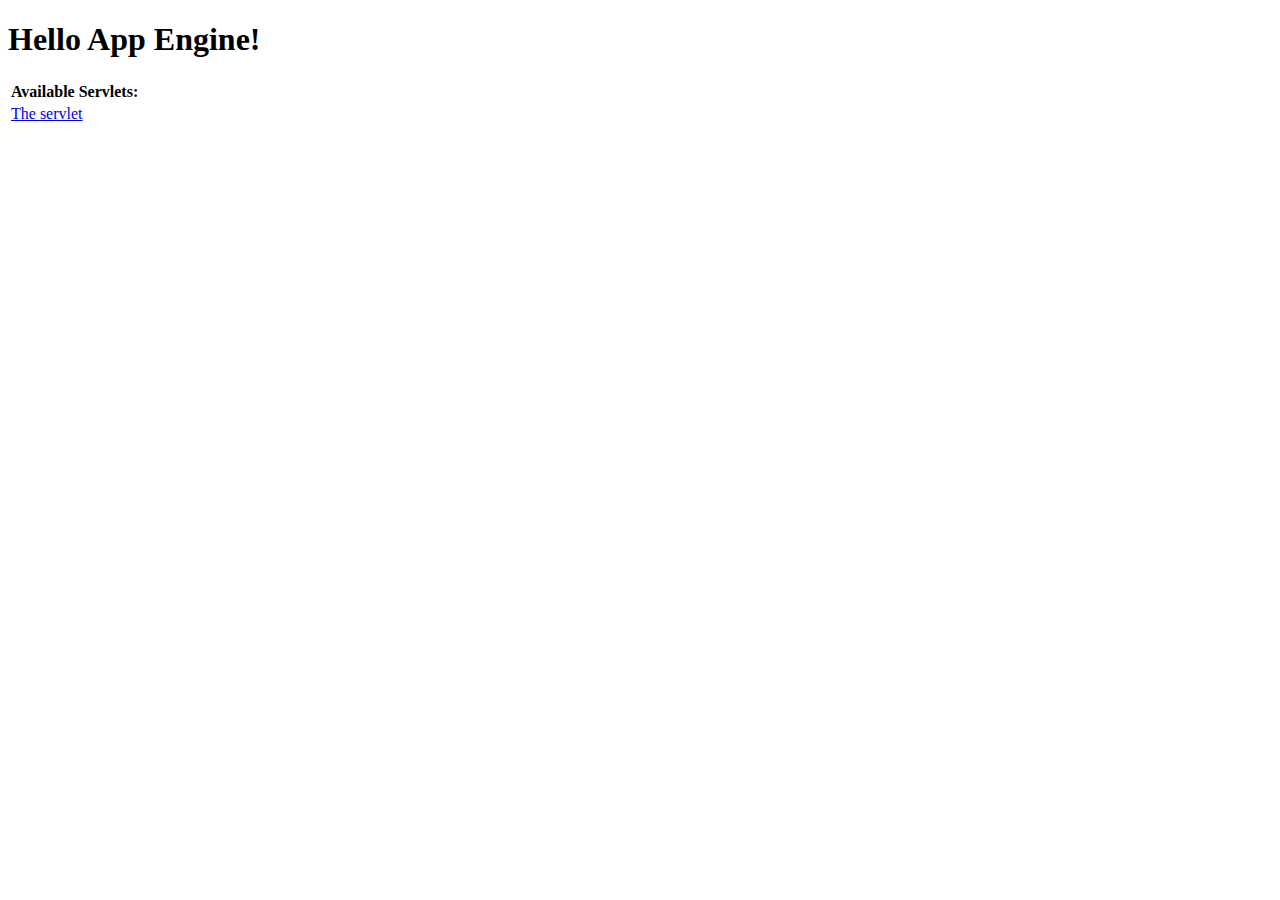
==== Team2Project/src/main/webapp/index.html @ 12c49476 "Initial Servlet" ====
<!DOCTYPE html>
<html xmlns="http://www.w3.org/1999/xhtml" lang="en">
  <head>
    <meta http-equiv="content-type" content="application/xhtml+xml; charset=UTF-8" />
    <title>Hello App Engine</title>
  </head>

  <body>
    <h1>Hello App Engine!</h1>

    <table>
      <tr>
        <td colspan="2" style="font-weight:bold;">Available Servlets:</td>        
      </tr>
      <tr>
        <td><a href='/hello'>The servlet</a></td>
      </tr>
    </table>
  </body>
</html>
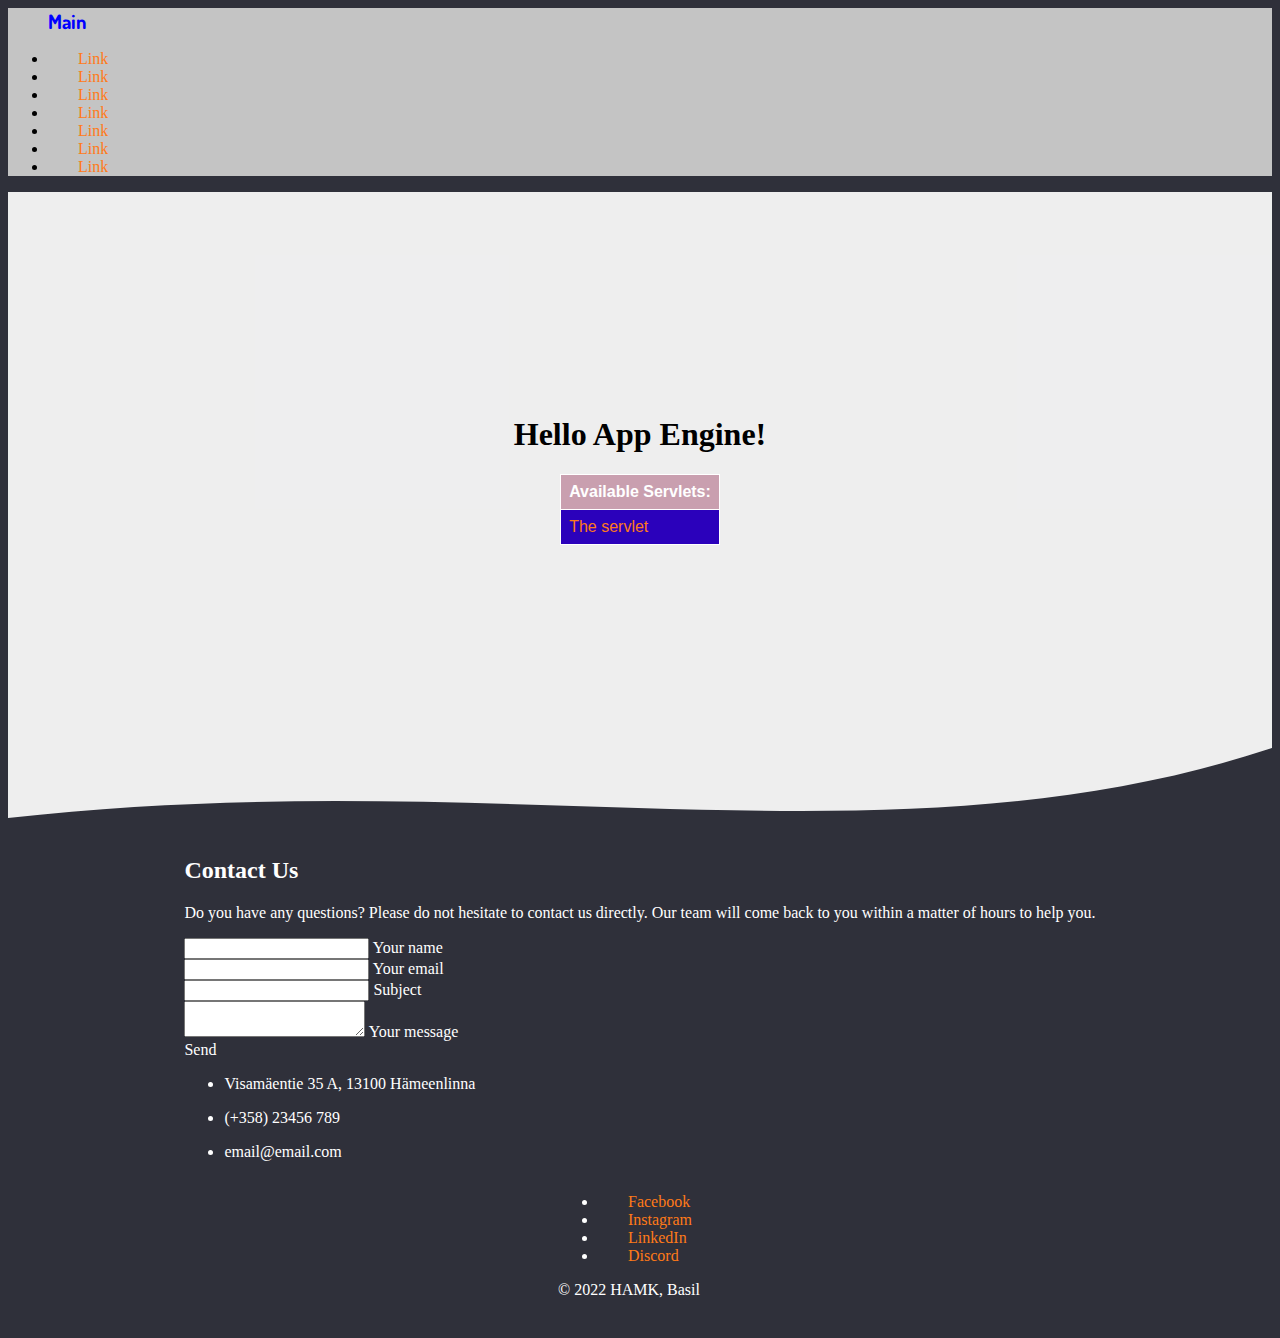
==== commit f425517f: "Index.html update" ====
--- a/Team2Project/src/main/webapp/index.html
+++ b/Team2Project/src/main/webapp/index.html
@@ -1,20 +1,187 @@
 <!DOCTYPE html>
 <html xmlns="http://www.w3.org/1999/xhtml" lang="en">
-  <head>
-    <meta http-equiv="content-type" content="application/xhtml+xml; charset=UTF-8" />
-    <title>Hello App Engine</title>
-  </head>
+<head>
+<head>
+<meta charset="UTF-8">
+<meta http-equiv="content-type"
+	content="application/xhtml+xml; charset=UTF-8" />
+<meta name="viewport" content="width=device-width, initial-scale=1.0">
+<meta name="author" content="">
+<meta name="description"
+	content="Team 14 project work. The website contains basic web development guides utilizing HTML5, CSS, JavaScript and Bootstrap">
+<title>Converter</title>
+<!--Link to bootstrap.-->
+<link
+	href="https://cdn.jsdelivr.net/npm/bootstrap@5.1.3/dist/css/bootstrap.min.css"
+	rel="stylesheet"
+	integrity="sha384-1BmE4kWBq78iYhFldvKuhfTAU6auU8tT94WrHftjDbrCEXSU1oBoqyl2QvZ6jIW3"
+	crossorigin="anonymous">
+<link rel="stylesheet" type="text/css" href="./css/style.css">
+<!--Link to local css file.-->
+<link rel="preconnect" href="https://fonts.googleapis.com">
+<link rel="preconnect" href="https://fonts.gstatic.com" crossorigin>
+<link href="https://fonts.googleapis.com/css2?family=Dosis&display=swap"
+	rel="stylesheet">
+<style>
+.div1 {
+	color: rgb(207, 46, 46);
+}
 
-  <body>
-    <h1>Hello App Engine!</h1>
+.div2 {
+	color: #0693e3;
+}
 
-    <table>
-      <tr>
-        <td colspan="2" style="font-weight:bold;">Available Servlets:</td>        
-      </tr>
-      <tr>
-        <td><a href='/hello'>The servlet</a></td>
-      </tr>
-    </table>
-  </body>
+.div3 {
+	color: #ffe02f;
+}
+
+/* mouse over link */
+a:hover {
+	color: lime;
+}
+
+/* selected link */
+a:active {
+	color: blue;
+}
+</style>
+</head>
+<body>
+	<div id="wrapper">
+		<header>
+			<!--navigation bar starts here.-->
+			<nav class="navbar navbar-expand-lg navbar-light">
+				<div class="container-fluid">
+					<a class="navbar-brand" href="index.html"
+						style="color: #0000ff; font-family: 'Dosis', sans-serif; font-size: 20px;"><b>Main</b></a>
+					<div id="navbarNav">
+						<ul class="navbar-nav">
+							<li class="nav-item"><a class="nav-link active"
+								aria-current="page" href="#">Link</a></li>
+							<li class="nav-item"><a class="nav-link active" href="#">Link</a>
+							</li>
+							<li class="nav-item"><a class="nav-link active" href="#">Link</a>
+							</li>
+							<li class="nav-item">
+								<!--anchor link added.--> <a class="nav-link active" href="#">Link</a>
+							</li>
+							<li class="nav-item">
+								<!--anchor link added.--> <a class="nav-link active" href="#">Link</a>
+							</li>
+							<li class="nav-item">
+								<!--anchor link added.--> <a class="nav-link active" href="#">Link</a>
+							</li>
+
+							<li class="nav-item">
+								<!--anchor link added.--> <a class="nav-link active" href="#">Link</a>
+							</li>
+						</ul>
+					</div>
+				</div>
+			</nav>
+			</nav>
+			<!-- /#header -->
+		</header>
+		<main>
+			<!--box with search bar starts here.-->
+			<div class="box">
+				<h1>Hello App Engine!</h1>
+
+				<table>
+					<tr>
+						<td colspan="2" style="font-weight: bold;">Available
+							Servlets:</td>
+					</tr>
+					<tr>
+						<td><a href='/hello'>The servlet</a></td>
+					</tr>
+				</table>
+			</div>
+			<svg style="background-color: #2f303a;" width="100%" height="70"
+				viewbox="0 0 100 100" preserveAspectRatio="none">
+  	<path id="wavepath" d="M0,0  L100,0C70,180 39,20 0,100z"
+					fill="#ffffffea">
+	</svg>
+			<!--box with search bar ends here.-->
+			<!--other content.-->
+			<!--content ends here.-->
+		</main>
+		<!-- /#main -->
+		<footer>
+			<section class="mb-4" id="b">
+				<!--Section heading-->
+				<h2 class="h1-responsive font-weight-bold text-center my-4">Contact
+					Us</h2>
+				<!--Section description-->
+				<p class="text-center w-responsive mx-auto mb-5">Do you have any
+					questions? Please do not hesitate to contact us directly. Our team
+					will come back to you within a matter of hours to help you.</p>
+				<div class="row">
+					<div class="col-md-9 mb-md-0 mb-5">
+						<form id="contact-form" name="contact-form" action="mail.php"
+							method="POST">
+							<div class="row">
+								<div class="col-md-6">
+									<div class="md-form mb-0">
+										<input type="text" id="name" name="name" class="form-control">
+										<label for="name" class="">Your name</label>
+									</div>
+								</div>
+								<div class="col-md-6">
+									<div class="md-form mb-0">
+										<input type="text" id="email" name="email"
+											class="form-control"> <label for="email" class="">Your
+											email</label>
+									</div>
+								</div>
+							</div>
+							<div class="row">
+								<div class="col-md-12">
+									<div class="md-form mb-0">
+										<input type="text" id="subject" name="subject"
+											class="form-control"> <label for="subject" class="">Subject</label>
+									</div>
+								</div>
+							</div>
+							<div class="row">
+								<div class="col-md-12">
+									<div class="md-form">
+										<textarea id="message" name="message" rows="2"
+											class="form-control md-textarea"></textarea>
+										<label for="message">Your message</label>
+									</div>
+								</div>
+							</div>
+
+						</form>
+						<div class="text-center text-md-left">
+							<a class="btn btn-primary"
+								onclick="document.getElementById('contact-form').submit();">Send</a>
+						</div>
+						<div class="status"></div>
+					</div>
+					<div class="col-md-3 text-center">
+						<ul class="list-unstyled mb-0">
+							<li><i class="fas fa-map-marker-alt fa-2x"></i>
+								<p>Visamäentie 35 A, 13100 Hämeenlinna</p></li>
+							<li><i class="fas fa-phone mt-4 fa-2x"></i>
+								<p>(+358) 23456 789</p></li>
+							<li><i class="fas fa-envelope mt-4 fa-2x"></i>
+								<p>email@email.com</p></li>
+						</ul>
+					</div>
+				</div>
+			</section>
+			<div class="container">
+				<div class="py-3 my-4">
+					<ul class="nav justify-content-center border-bottom pb-3 mb-3">
+						<li class="nav-item"><a class="nav-link px-2 text-muted">Facebook</a></li>
+						<li class="nav-item"><a class="nav-link px-2 text-muted">Instagram</a></li>
+						<li class="nav-item"><a class="nav-link px-2 text-muted">LinkedIn</a></li>
+						<li class="nav-item"><a class="nav-link px-2 text-muted">Discord</a></li>
+					</ul>
+					<p class="text-center text-muted">&copy; 2022 HAMK, Basil</p>
+				</div>
+			</div>
+</body>
 </html>--- a/Team2Project/src/main/webapp/css/style.css
+++ b/Team2Project/src/main/webapp/css/style.css
@@ -0,0 +1,421 @@
+@charset "ISO-8859-1";
+/*body background color.*/
+body {
+    background-color: #2f303a;
+}
+/*Removing underline from hyper
+links.*/
+a {
+    text-decoration: none;
+    color: #ff7a18;
+}
+.cnt{
+	width:auto;
+	flex-direction: column;
+    display: flex;
+    flex-wrap: wrap; 
+	justify-content: center; 
+    align-items: center;
+    
+}
+form .input {
+	min-width: 500px;
+	width: 600px;
+	justify-content: center; 
+    align-items: center;
+}
+/*navbar bakground color change.
+*/
+.navbar {
+    background-color: #c4c4c4;
+}
+/* Spaces between items are 
+increased in the navbar.*/
+.navbar-brand {
+    padding-left: 40px;
+}
+/* Spaces between items 
+are increased in the navbar.*/
+.nav-item {
+    padding-left: 30px;
+    padding-right: 30px;
+}
+/**/
+.nav-link:hover {
+    background-color: #eeea14;
+    border-radius: 25px;    
+}
+a:hover {
+    color: #00ff6a;
+}
+/* Search bar with rounded corners
+and white & blue background.*/
+.navbar1 {
+    background-color: #0000ff;
+    border-radius: 25px;
+}
+/* Search bar with rounded corners
+and white & blue background.*/
+.btn {
+    color: #ffffff;
+    border: none;
+    border-radius: 25px;
+}
+/* Search bar with rounded corners
+and white & blue background.*/
+.form-control1 {
+    color: #555555;
+    border: none;
+    border-radius: 25px;
+    padding-left: 20px;
+    width: 299px;
+    margin-left: -20px;
+    position: relative;
+    flex-direction: column;
+    display: flex;
+    flex-wrap: wrap; 
+
+}
+/*box config.*/
+.box {
+    background-color: #ffffffea;
+    width: auto;
+    height: 556px;
+    position: relative;
+    flex-direction: column;
+    display: flex;
+    flex-wrap: wrap; 
+    justify-content: center; 
+    align-items: center;
+    overflow: hidden;
+    
+    background-repeat: no-repeat;
+    background-size: cover;
+    background-attachment: fixed;
+		
+}
+.boxii {
+    background-color: #ffffffea;
+    width: auto;
+    height: 556px;
+    position: relative;
+    flex-direction: column;
+    display: flex;
+    flex-wrap: wrap; 
+    justify-content: center; 
+    align-items: center;
+    overflow: hidden;
+    background-image: url("https://www.w3schools.com/about/w3codes.png");
+    background-repeat: no-repeat;
+    background-size: cover;
+    background-attachment: fixed;
+		
+}
+
+.boxi {
+    background-color: #ffffff;
+    width: auto;
+    height: 556px;
+    position: relative;
+    flex-direction: column;
+    display: flex;
+    flex-wrap: wrap; 
+    justify-content: center; 
+    align-items: center;
+    overflow: hidden;
+}
+
+.boxz {
+    width: auto;
+    height: 556px;
+    position: relative;
+    flex-direction: column;
+    display: flex;
+    flex-wrap: wrap; 
+    justify-content: center; 
+    align-items: center;
+    overflow: hidden;
+    background-image: url("https://images.pexels.com/photos/247676/pexels-photo-247676.jpeg");
+    background-repeat: no-repeat, no-repeat;
+    background-size: cover;
+    background-attachment: fixed;
+    
+}
+
+/*can be used to add spacing 
+between items stacked on 
+top of each other.*/
+.padding {
+    padding-bottom: 1%;
+}
+.block {
+    background-color: #2f303a;
+    width: auto;
+    height: auto;
+    position: relative;
+    flex-direction: column;
+    display: flex;
+    flex-wrap: wrap; 
+    justify-content: center; 
+    align-items: center;
+}
+/*container.*/
+.asuad {
+    background-color: #000000;
+    width: 498px;
+    height: auto;
+    position: relative;
+    flex-direction: column;
+    display: flex;
+    flex-wrap: wrap; 
+    justify-content: center; 
+    align-items: center;
+    margin-top: 10%;
+    margin-bottom: 10%;
+}
+
+.sanduk {
+    margin-top:50px;
+    margin-bottom:50px;
+    width: 100%;
+    height: auto;
+    background-color: #2f303a;
+    display: flex;
+    flex-wrap: wrap; 
+    justify-content: center; 
+    align-items: center;
+    flex-direction: row;
+    postition:relative;
+}
+.sanduk1 {
+    margin-top:50px;
+    margin-bottom:50px;
+    width: 1830px;
+    height: auto;
+    background-color: #000000;
+    flex-direction: row;
+    display: flex;
+    flex-wrap: wrap; 
+    justify-content: center; 
+    align-items: center;
+    align-content: space-around;
+    position: relative;
+}
+.sanduk1:before {
+    content: '';
+    position: absolute;
+    top: 0; left: 0;
+    border-top: 80px solid #2f303a;
+    border-right: 80px solid black;
+    width: 0;
+}
+.sanduk1:after {
+    content: '';
+    position: absolute;
+    bottom: 0; right: 0;
+    border-bottom: 80px solid #2f303a;
+    border-left: 80px solid black;
+    width: 0;
+}
+.container {
+    width: auto;
+    height: auto;
+    position: static;
+    flex-direction:row;
+    display: flex;
+    flex-wrap: wrap; 
+    justify-content: space-between; 
+    align-content: space-around;
+    align-items: center;  
+}
+.sec {
+    margin-bottom: 2%;
+    width: auto;
+    height: auto;
+    position: relative;
+    flex-direction: column;
+    display: flex;
+    flex-wrap: wrap; 
+    justify-content: top; 
+    align-items: center;
+    background-color: #000000;
+    color: #ffffff;
+    text-decoration: none;
+    overflow: hidden;
+}
+
+.sec1 {
+    padding-top: 2%;
+    margin-bottom: 2%;
+    width: auto;
+    height: auto;
+    position: relative;
+    flex-direction: column;
+    display: flex;
+    flex-wrap: wrap; 
+    justify-content: center; 
+    align-items: center;
+    background-color: #000000;
+    color: #ffffff;
+    text-decoration: none;
+    overflow: scroll;
+   	
+}
+/*white boxes config.*/
+.boxw {
+    background-color: #000000;
+    color: #1d19f6;
+    width: 100% !important;
+    height: 493px;
+    position: relative;
+}
+
+.box1 {
+    background-color: #ffffff;
+    color: #1d19f6;
+    width: 358px;
+    height: 393px;
+    position: relative;
+    flex-direction: row;
+    display: flex;
+    flex-wrap: wrap; 
+    justify-content: center; 
+    align-items: center;
+    text-shadow: 2px 2px 4px 
+    #000000
+    #494848;
+}
+.box1:before {
+    content: '';
+    position: absolute;
+    top: 0; left: 0;
+    border-top: 50px solid #000000;
+    border-right: 50px solid #ffffff;
+    width: 0;
+}
+.box1:after {
+    content: '';
+    position: absolute;
+    bottom: 0; right: 0;
+    border-bottom: 50px solid #000000;
+    border-left: 50px solid #ffffff;
+    width: 0;
+}
+/*white box1 moves slightly to the right.*/
+.box1:hover {
+     margin-right: 900px;
+}
+.box1:hover {
+  margin-right: 50px;    
+  transition: margin-right .10s;
+  -moz-transition: margin-right .5s; /* Firefox 4 */
+  -webkit-transition: margin-right .5s; /* Safari and Chrome */
+  -o-transition: margin-right .5s; /* Opera */
+}
+.box2 {
+    width: auto;
+    display: flex;
+    background-color: #000000;
+    padding: 15px 15px 15px 15px;
+}
+table {
+  	font-family: arial, sans-serif;
+  	border-collapse: collapse;
+  	width: auto;
+}
+
+td, th {
+  border: 1px solid;
+  text-align: left;
+  padding: 8px;
+  color:white;
+  background-color:#80023255;
+}
+
+tr:nth-child(even) {
+  background-color: rgb(0, 0, 255);
+   
+}
+
+.profile-content {
+    width: 1000px;
+    height: 500px;
+    margin: auto;
+    margin-top: 50px;
+    background-color: #ffffffea;
+    display: flex;
+}
+
+#edit-overlay {
+    position: fixed; /* Sit on top of the page content */
+    width: 280px; /* Full width (cover the whole page) */
+    height: 350px; /* Full height (cover the whole page) */
+    margin: auto;
+    top: 0;
+    left: 0;
+    right: 0;
+    bottom: 0;
+    background-color: rgba(0,0,0,0.75); /* Black background with opacity */
+    z-index: 2; /* Specify a stack order in case you're using a different order for other elements */
+    cursor: pointer; /* Add a pointer on hover */
+  }
+
+.edit-form  {
+      text-align: center;
+  }
+
+.edit-form label {
+      margin-top: 25px;
+      margin-bottom: 5px;
+      color: lightgray;
+  }
+
+.save-changes {
+    margin-top: 25px;
+}
+
+.profile-left {
+    margin: 20px;
+    width: 220px;
+    height: 100%;
+    text-align: center;
+}
+
+.profile-picture img {
+    max-width: 100%;
+    max-height: 100%;
+    min-width: 100%;
+    max-width: 100%;
+}
+
+.profile-picture {
+    margin: auto;
+    margin-bottom: 10px;
+    width: 200px;
+    height: 200px;
+    border: 6px solid black;
+    border-radius: 3px;
+}
+
+.profile-right {
+    margin: 20px;
+}
+
+.bio {
+
+}
+
+.biotitle {
+    text-align: center;
+}
+/*footer config*/
+footer {
+    display: flex;
+    flex-flow: column wrap;
+    flex-direction: column;
+    justify-content: space-around;
+    align-items: center;
+    background-color: #2f303a;
+    padding: 15px 15px 15px 15px;
+    color: #ffffff;
+}
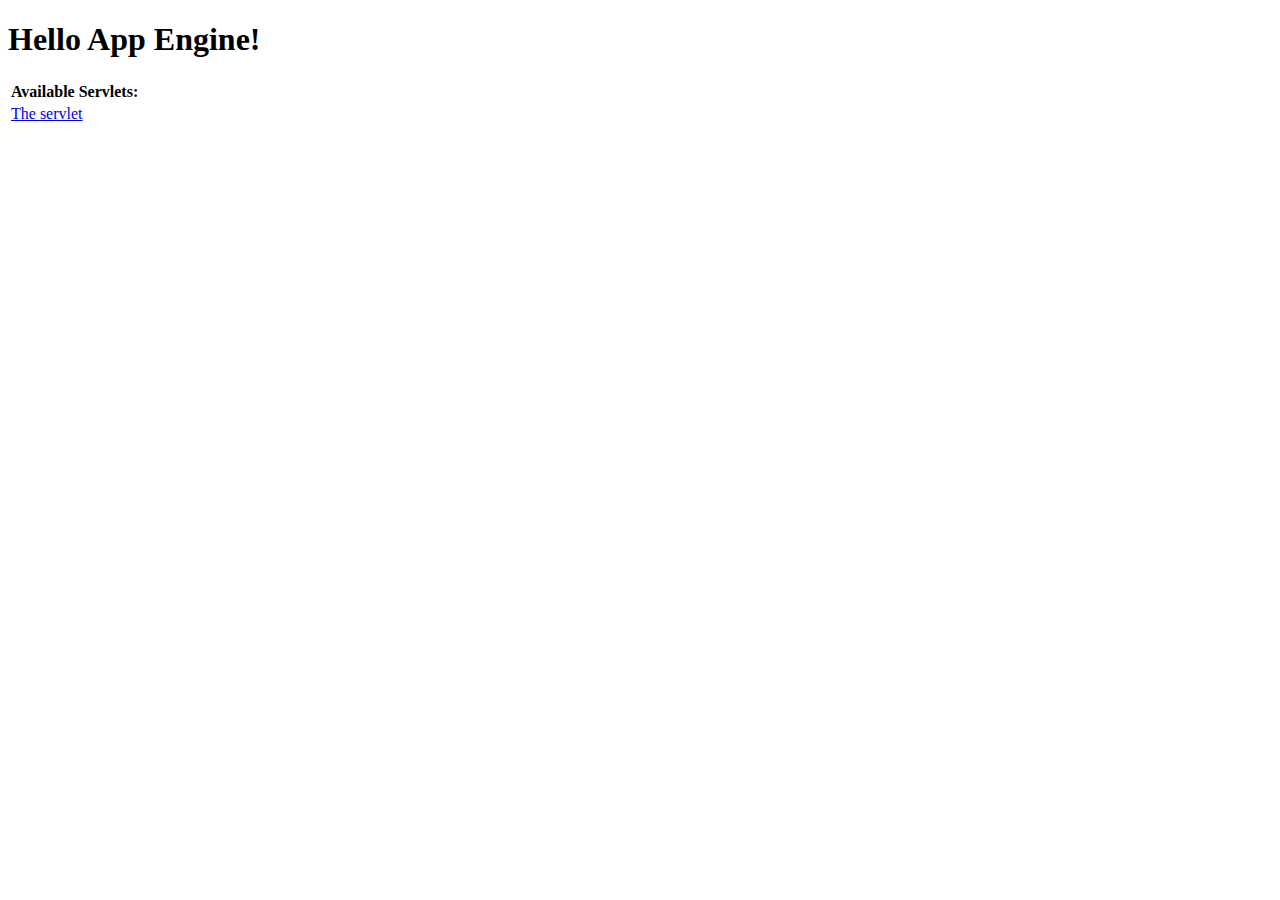
==== commit 4b2f3e46: "update" ====
--- a/Team2Project/src/main/webapp/index.html
+++ b/Team2Project/src/main/webapp/index.html
@@ -1,187 +1,20 @@
 <!DOCTYPE html>
 <html xmlns="http://www.w3.org/1999/xhtml" lang="en">
-<head>
-<head>
-<meta charset="UTF-8">
-<meta http-equiv="content-type"
-	content="application/xhtml+xml; charset=UTF-8" />
-<meta name="viewport" content="width=device-width, initial-scale=1.0">
-<meta name="author" content="">
-<meta name="description"
-	content="Team 14 project work. The website contains basic web development guides utilizing HTML5, CSS, JavaScript and Bootstrap">
-<title>Converter</title>
-<!--Link to bootstrap.-->
-<link
-	href="https://cdn.jsdelivr.net/npm/bootstrap@5.1.3/dist/css/bootstrap.min.css"
-	rel="stylesheet"
-	integrity="sha384-1BmE4kWBq78iYhFldvKuhfTAU6auU8tT94WrHftjDbrCEXSU1oBoqyl2QvZ6jIW3"
-	crossorigin="anonymous">
-<link rel="stylesheet" type="text/css" href="./css/style.css">
-<!--Link to local css file.-->
-<link rel="preconnect" href="https://fonts.googleapis.com">
-<link rel="preconnect" href="https://fonts.gstatic.com" crossorigin>
-<link href="https://fonts.googleapis.com/css2?family=Dosis&display=swap"
-	rel="stylesheet">
-<style>
-.div1 {
-	color: rgb(207, 46, 46);
-}
+  <head>
+    <meta http-equiv="content-type" content="application/xhtml+xml; charset=UTF-8" />
+    <title>Hello App Engine</title>
+  </head>
 
-.div2 {
-	color: #0693e3;
-}
+  <body>
+    <h1>Hello App Engine!</h1>
 
-.div3 {
-	color: #ffe02f;
-}
-
-/* mouse over link */
-a:hover {
-	color: lime;
-}
-
-/* selected link */
-a:active {
-	color: blue;
-}
-</style>
-</head>
-<body>
-	<div id="wrapper">
-		<header>
-			<!--navigation bar starts here.-->
-			<nav class="navbar navbar-expand-lg navbar-light">
-				<div class="container-fluid">
-					<a class="navbar-brand" href="index.html"
-						style="color: #0000ff; font-family: 'Dosis', sans-serif; font-size: 20px;"><b>Main</b></a>
-					<div id="navbarNav">
-						<ul class="navbar-nav">
-							<li class="nav-item"><a class="nav-link active"
-								aria-current="page" href="#">Link</a></li>
-							<li class="nav-item"><a class="nav-link active" href="#">Link</a>
-							</li>
-							<li class="nav-item"><a class="nav-link active" href="#">Link</a>
-							</li>
-							<li class="nav-item">
-								<!--anchor link added.--> <a class="nav-link active" href="#">Link</a>
-							</li>
-							<li class="nav-item">
-								<!--anchor link added.--> <a class="nav-link active" href="#">Link</a>
-							</li>
-							<li class="nav-item">
-								<!--anchor link added.--> <a class="nav-link active" href="#">Link</a>
-							</li>
-
-							<li class="nav-item">
-								<!--anchor link added.--> <a class="nav-link active" href="#">Link</a>
-							</li>
-						</ul>
-					</div>
-				</div>
-			</nav>
-			</nav>
-			<!-- /#header -->
-		</header>
-		<main>
-			<!--box with search bar starts here.-->
-			<div class="box">
-				<h1>Hello App Engine!</h1>
-
-				<table>
-					<tr>
-						<td colspan="2" style="font-weight: bold;">Available
-							Servlets:</td>
-					</tr>
-					<tr>
-						<td><a href='/hello'>The servlet</a></td>
-					</tr>
-				</table>
-			</div>
-			<svg style="background-color: #2f303a;" width="100%" height="70"
-				viewbox="0 0 100 100" preserveAspectRatio="none">
-  	<path id="wavepath" d="M0,0  L100,0C70,180 39,20 0,100z"
-					fill="#ffffffea">
-	</svg>
-			<!--box with search bar ends here.-->
-			<!--other content.-->
-			<!--content ends here.-->
-		</main>
-		<!-- /#main -->
-		<footer>
-			<section class="mb-4" id="b">
-				<!--Section heading-->
-				<h2 class="h1-responsive font-weight-bold text-center my-4">Contact
-					Us</h2>
-				<!--Section description-->
-				<p class="text-center w-responsive mx-auto mb-5">Do you have any
-					questions? Please do not hesitate to contact us directly. Our team
-					will come back to you within a matter of hours to help you.</p>
-				<div class="row">
-					<div class="col-md-9 mb-md-0 mb-5">
-						<form id="contact-form" name="contact-form" action="mail.php"
-							method="POST">
-							<div class="row">
-								<div class="col-md-6">
-									<div class="md-form mb-0">
-										<input type="text" id="name" name="name" class="form-control">
-										<label for="name" class="">Your name</label>
-									</div>
-								</div>
-								<div class="col-md-6">
-									<div class="md-form mb-0">
-										<input type="text" id="email" name="email"
-											class="form-control"> <label for="email" class="">Your
-											email</label>
-									</div>
-								</div>
-							</div>
-							<div class="row">
-								<div class="col-md-12">
-									<div class="md-form mb-0">
-										<input type="text" id="subject" name="subject"
-											class="form-control"> <label for="subject" class="">Subject</label>
-									</div>
-								</div>
-							</div>
-							<div class="row">
-								<div class="col-md-12">
-									<div class="md-form">
-										<textarea id="message" name="message" rows="2"
-											class="form-control md-textarea"></textarea>
-										<label for="message">Your message</label>
-									</div>
-								</div>
-							</div>
-
-						</form>
-						<div class="text-center text-md-left">
-							<a class="btn btn-primary"
-								onclick="document.getElementById('contact-form').submit();">Send</a>
-						</div>
-						<div class="status"></div>
-					</div>
-					<div class="col-md-3 text-center">
-						<ul class="list-unstyled mb-0">
-							<li><i class="fas fa-map-marker-alt fa-2x"></i>
-								<p>Visamäentie 35 A, 13100 Hämeenlinna</p></li>
-							<li><i class="fas fa-phone mt-4 fa-2x"></i>
-								<p>(+358) 23456 789</p></li>
-							<li><i class="fas fa-envelope mt-4 fa-2x"></i>
-								<p>email@email.com</p></li>
-						</ul>
-					</div>
-				</div>
-			</section>
-			<div class="container">
-				<div class="py-3 my-4">
-					<ul class="nav justify-content-center border-bottom pb-3 mb-3">
-						<li class="nav-item"><a class="nav-link px-2 text-muted">Facebook</a></li>
-						<li class="nav-item"><a class="nav-link px-2 text-muted">Instagram</a></li>
-						<li class="nav-item"><a class="nav-link px-2 text-muted">LinkedIn</a></li>
-						<li class="nav-item"><a class="nav-link px-2 text-muted">Discord</a></li>
-					</ul>
-					<p class="text-center text-muted">&copy; 2022 HAMK, Basil</p>
-				</div>
-			</div>
-</body>
+    <table>
+      <tr>
+        <td colspan="2" style="font-weight:bold;">Available Servlets:</td>        
+      </tr>
+      <tr>
+        <td><a href='/hello'>The servlet</a></td>
+      </tr>
+    </table>
+  </body>
 </html>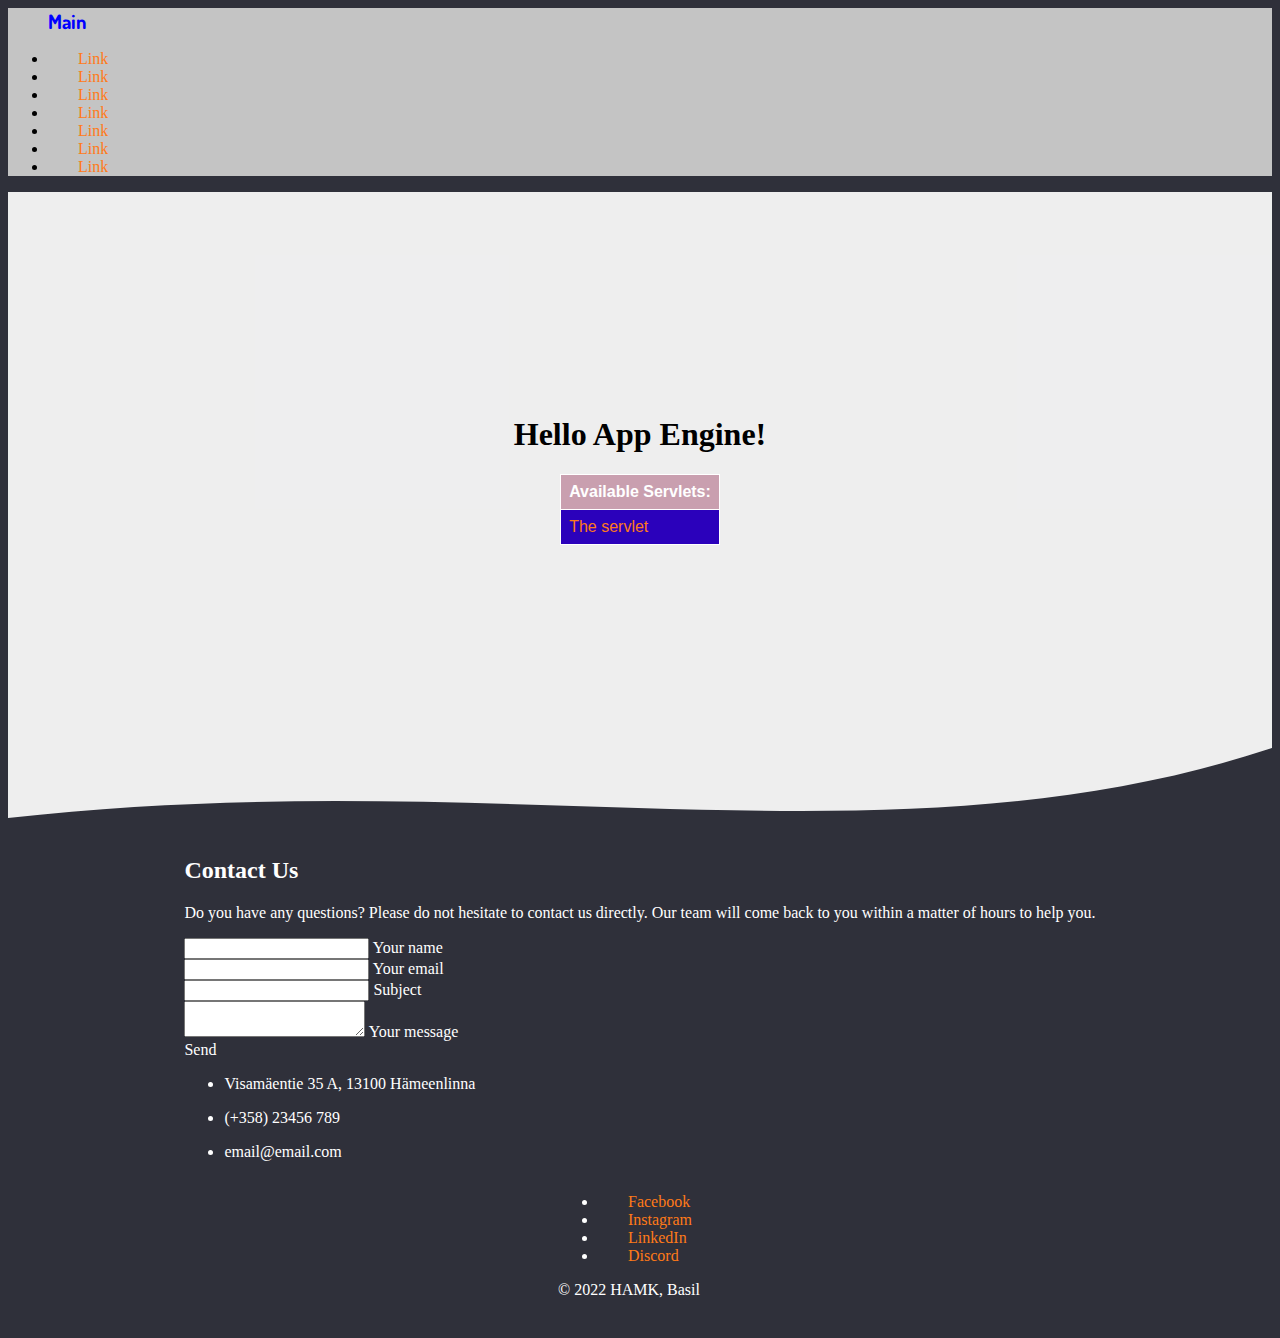
==== commit 3fc52854: "main page update" ====
--- a/Team2Project/src/main/webapp/index.html
+++ b/Team2Project/src/main/webapp/index.html
@@ -1,20 +1,185 @@
 <!DOCTYPE html>
 <html xmlns="http://www.w3.org/1999/xhtml" lang="en">
-  <head>
-    <meta http-equiv="content-type" content="application/xhtml+xml; charset=UTF-8" />
-    <title>Hello App Engine</title>
-  </head>
+<meta charset="UTF-8">
+<meta http-equiv="content-type"
+	content="application/xhtml+xml; charset=UTF-8" />
+<meta name="viewport" content="width=device-width, initial-scale=1.0">
+<meta name="author" content="">
+<meta name="description"
+	content="Team 14 project work. The website contains basic web development guides utilizing HTML5, CSS, JavaScript and Bootstrap">
+<title>Main Page</title>
+<!--Link to bootstrap.-->
+<link
+	href="https://cdn.jsdelivr.net/npm/bootstrap@5.1.3/dist/css/bootstrap.min.css"
+	rel="stylesheet"
+	integrity="sha384-1BmE4kWBq78iYhFldvKuhfTAU6auU8tT94WrHftjDbrCEXSU1oBoqyl2QvZ6jIW3"
+	crossorigin="anonymous">
+<link rel="stylesheet" type="text/css" href="./css/style.css">
+<!--Link to local css file.-->
+<link rel="preconnect" href="https://fonts.googleapis.com">
+<link rel="preconnect" href="https://fonts.gstatic.com" crossorigin>
+<link href="https://fonts.googleapis.com/css2?family=Dosis&display=swap"
+	rel="stylesheet">
+<style>
+.div1 {
+	color: rgb(207, 46, 46);
+}
 
-  <body>
-    <h1>Hello App Engine!</h1>
+.div2 {
+	color: #0693e3;
+}
 
-    <table>
-      <tr>
-        <td colspan="2" style="font-weight:bold;">Available Servlets:</td>        
-      </tr>
-      <tr>
-        <td><a href='/hello'>The servlet</a></td>
-      </tr>
-    </table>
-  </body>
+.div3 {
+	color: #ffe02f;
+}
+
+/* mouse over link */
+a:hover {
+	color: lime;
+}
+
+/* selected link */
+a:active {
+	color: blue;
+}
+</style>
+</head>
+<body>
+	<div id="wrapper">
+		<header>
+			<!--navigation bar starts here.-->
+			<nav class="navbar navbar-expand-lg navbar-light">
+				<div class="container-fluid">
+					<a class="navbar-brand" href="index.html"
+						style="color: #0000ff; font-family: 'Dosis', sans-serif; font-size: 20px;"><b>Main</b></a>
+					<div id="navbarNav">
+						<ul class="navbar-nav">
+							<li class="nav-item"><a class="nav-link active"
+								aria-current="page" href="#">Link</a></li>
+							<li class="nav-item"><a class="nav-link active" href="#">Link</a>
+							</li>
+							<li class="nav-item"><a class="nav-link active" href="#">Link</a>
+							</li>
+							<li class="nav-item">
+								<!--anchor link added.--> <a class="nav-link active" href="#">Link</a>
+							</li>
+							<li class="nav-item">
+								<!--anchor link added.--> <a class="nav-link active" href="#">Link</a>
+							</li>
+							<li class="nav-item">
+								<!--anchor link added.--> <a class="nav-link active" href="#">Link</a>
+							</li>
+
+							<li class="nav-item">
+								<!--anchor link added.--> <a class="nav-link active" href="#">Link</a>
+							</li>
+						</ul>
+					</div>
+				</div>
+			</nav>
+			</nav>
+			<!-- /#header -->
+		</header>
+		<main>
+			<!--box with search bar starts here.-->
+			<div class="box">
+				<h1>Hello App Engine!</h1>
+
+				<table>
+					<tr>
+						<td colspan="2" style="font-weight: bold;">Available
+							Servlets:</td>
+					</tr>
+					<tr>
+						<td><a href='/hello'>The servlet</a></td>
+					</tr>
+				</table>
+			</div>
+			<svg style="background-color: #2f303a;" width="100%" height="70"
+				viewbox="0 0 100 100" preserveAspectRatio="none">
+  	<path id="wavepath" d="M0,0  L100,0C70,180 39,20 0,100z"
+					fill="#ffffffea">
+	</svg>
+			<!--box with search bar ends here.-->
+			<!--other content.-->
+			<!--content ends here.-->
+		</main>
+		<!-- /#main -->
+		<footer>
+			<section class="mb-4" id="b">
+				<!--Section heading-->
+				<h2 class="h1-responsive font-weight-bold text-center my-4">Contact
+					Us</h2>
+				<!--Section description-->
+				<p class="text-center w-responsive mx-auto mb-5">Do you have any
+					questions? Please do not hesitate to contact us directly. Our team
+					will come back to you within a matter of hours to help you.</p>
+				<div class="row">
+					<div class="col-md-9 mb-md-0 mb-5">
+						<form id="contact-form" name="contact-form" action="mail.php"
+							method="POST">
+							<div class="row">
+								<div class="col-md-6">
+									<div class="md-form mb-0">
+										<input type="text" id="name" name="name" class="form-control">
+										<label for="name" class="">Your name</label>
+									</div>
+								</div>
+								<div class="col-md-6">
+									<div class="md-form mb-0">
+										<input type="text" id="email" name="email"
+											class="form-control"> <label for="email" class="">Your
+											email</label>
+									</div>
+								</div>
+							</div>
+							<div class="row">
+								<div class="col-md-12">
+									<div class="md-form mb-0">
+										<input type="text" id="subject" name="subject"
+											class="form-control"> <label for="subject" class="">Subject</label>
+									</div>
+								</div>
+							</div>
+							<div class="row">
+								<div class="col-md-12">
+									<div class="md-form">
+										<textarea id="message" name="message" rows="2"
+											class="form-control md-textarea"></textarea>
+										<label for="message">Your message</label>
+									</div>
+								</div>
+							</div>
+
+						</form>
+						<div class="text-center text-md-left">
+							<a class="btn btn-primary"
+								onclick="document.getElementById('contact-form').submit();">Send</a>
+						</div>
+						<div class="status"></div>
+					</div>
+					<div class="col-md-3 text-center">
+						<ul class="list-unstyled mb-0">
+							<li><i class="fas fa-map-marker-alt fa-2x"></i>
+								<p>Visamäentie 35 A, 13100 Hämeenlinna</p></li>
+							<li><i class="fas fa-phone mt-4 fa-2x"></i>
+								<p>(+358) 23456 789</p></li>
+							<li><i class="fas fa-envelope mt-4 fa-2x"></i>
+								<p>email@email.com</p></li>
+						</ul>
+					</div>
+				</div>
+			</section>
+			<div class="container">
+				<div class="py-3 my-4">
+					<ul class="nav justify-content-center border-bottom pb-3 mb-3">
+						<li class="nav-item"><a class="nav-link px-2 text-muted">Facebook</a></li>
+						<li class="nav-item"><a class="nav-link px-2 text-muted">Instagram</a></li>
+						<li class="nav-item"><a class="nav-link px-2 text-muted">LinkedIn</a></li>
+						<li class="nav-item"><a class="nav-link px-2 text-muted">Discord</a></li>
+					</ul>
+					<p class="text-center text-muted">&copy; 2022 HAMK, Basil</p>
+				</div>
+			</div>
+</body>
 </html>--- a/Team2Project/src/main/webapp/css/style.css
+++ b/Team2Project/src/main/webapp/css/style.css
@@ -0,0 +1,421 @@
+@charset "ISO-8859-1";
+/*body background color.*/
+body {
+    background-color: #2f303a;
+}
+/*Removing underline from hyper
+links.*/
+a {
+    text-decoration: none;
+    color: #ff7a18;
+}
+.cnt{
+	width:auto;
+	flex-direction: column;
+    display: flex;
+    flex-wrap: wrap; 
+	justify-content: center; 
+    align-items: center;
+    
+}
+form .input {
+	min-width: 500px;
+	width: 600px;
+	justify-content: center; 
+    align-items: center;
+}
+/*navbar bakground color change.
+*/
+.navbar {
+    background-color: #c4c4c4;
+}
+/* Spaces between items are 
+increased in the navbar.*/
+.navbar-brand {
+    padding-left: 40px;
+}
+/* Spaces between items 
+are increased in the navbar.*/
+.nav-item {
+    padding-left: 30px;
+    padding-right: 30px;
+}
+/**/
+.nav-link:hover {
+    background-color: #eeea14;
+    border-radius: 25px;    
+}
+a:hover {
+    color: #00ff6a;
+}
+/* Search bar with rounded corners
+and white & blue background.*/
+.navbar1 {
+    background-color: #0000ff;
+    border-radius: 25px;
+}
+/* Search bar with rounded corners
+and white & blue background.*/
+.btn {
+    color: #ffffff;
+    border: none;
+    border-radius: 25px;
+}
+/* Search bar with rounded corners
+and white & blue background.*/
+.form-control1 {
+    color: #555555;
+    border: none;
+    border-radius: 25px;
+    padding-left: 20px;
+    width: 299px;
+    margin-left: -20px;
+    position: relative;
+    flex-direction: column;
+    display: flex;
+    flex-wrap: wrap; 
+
+}
+/*box config.*/
+.box {
+    background-color: #ffffffea;
+    width: auto;
+    height: 556px;
+    position: relative;
+    flex-direction: column;
+    display: flex;
+    flex-wrap: wrap; 
+    justify-content: center; 
+    align-items: center;
+    overflow: hidden;
+    
+    background-repeat: no-repeat;
+    background-size: cover;
+    background-attachment: fixed;
+		
+}
+.boxii {
+    background-color: #ffffffea;
+    width: auto;
+    height: 556px;
+    position: relative;
+    flex-direction: column;
+    display: flex;
+    flex-wrap: wrap; 
+    justify-content: center; 
+    align-items: center;
+    overflow: hidden;
+    background-image: url("https://www.w3schools.com/about/w3codes.png");
+    background-repeat: no-repeat;
+    background-size: cover;
+    background-attachment: fixed;
+		
+}
+
+.boxi {
+    background-color: #ffffff;
+    width: auto;
+    height: 556px;
+    position: relative;
+    flex-direction: column;
+    display: flex;
+    flex-wrap: wrap; 
+    justify-content: center; 
+    align-items: center;
+    overflow: hidden;
+}
+
+.boxz {
+    width: auto;
+    height: 556px;
+    position: relative;
+    flex-direction: column;
+    display: flex;
+    flex-wrap: wrap; 
+    justify-content: center; 
+    align-items: center;
+    overflow: hidden;
+    background-image: url("https://images.pexels.com/photos/247676/pexels-photo-247676.jpeg");
+    background-repeat: no-repeat, no-repeat;
+    background-size: cover;
+    background-attachment: fixed;
+    
+}
+
+/*can be used to add spacing 
+between items stacked on 
+top of each other.*/
+.padding {
+    padding-bottom: 1%;
+}
+.block {
+    background-color: #2f303a;
+    width: auto;
+    height: auto;
+    position: relative;
+    flex-direction: column;
+    display: flex;
+    flex-wrap: wrap; 
+    justify-content: center; 
+    align-items: center;
+}
+/*container.*/
+.asuad {
+    background-color: #000000;
+    width: 498px;
+    height: auto;
+    position: relative;
+    flex-direction: column;
+    display: flex;
+    flex-wrap: wrap; 
+    justify-content: center; 
+    align-items: center;
+    margin-top: 10%;
+    margin-bottom: 10%;
+}
+
+.sanduk {
+    margin-top:50px;
+    margin-bottom:50px;
+    width: 100%;
+    height: auto;
+    background-color: #2f303a;
+    display: flex;
+    flex-wrap: wrap; 
+    justify-content: center; 
+    align-items: center;
+    flex-direction: row;
+    postition:relative;
+}
+.sanduk1 {
+    margin-top:50px;
+    margin-bottom:50px;
+    width: 1830px;
+    height: auto;
+    background-color: #000000;
+    flex-direction: row;
+    display: flex;
+    flex-wrap: wrap; 
+    justify-content: center; 
+    align-items: center;
+    align-content: space-around;
+    position: relative;
+}
+.sanduk1:before {
+    content: '';
+    position: absolute;
+    top: 0; left: 0;
+    border-top: 80px solid #2f303a;
+    border-right: 80px solid black;
+    width: 0;
+}
+.sanduk1:after {
+    content: '';
+    position: absolute;
+    bottom: 0; right: 0;
+    border-bottom: 80px solid #2f303a;
+    border-left: 80px solid black;
+    width: 0;
+}
+.container {
+    width: auto;
+    height: auto;
+    position: static;
+    flex-direction:row;
+    display: flex;
+    flex-wrap: wrap; 
+    justify-content: space-between; 
+    align-content: space-around;
+    align-items: center;  
+}
+.sec {
+    margin-bottom: 2%;
+    width: auto;
+    height: auto;
+    position: relative;
+    flex-direction: column;
+    display: flex;
+    flex-wrap: wrap; 
+    justify-content: top; 
+    align-items: center;
+    background-color: #000000;
+    color: #ffffff;
+    text-decoration: none;
+    overflow: hidden;
+}
+
+.sec1 {
+    padding-top: 2%;
+    margin-bottom: 2%;
+    width: auto;
+    height: auto;
+    position: relative;
+    flex-direction: column;
+    display: flex;
+    flex-wrap: wrap; 
+    justify-content: center; 
+    align-items: center;
+    background-color: #000000;
+    color: #ffffff;
+    text-decoration: none;
+    overflow: scroll;
+   	
+}
+/*white boxes config.*/
+.boxw {
+    background-color: #000000;
+    color: #1d19f6;
+    width: 100% !important;
+    height: 493px;
+    position: relative;
+}
+
+.box1 {
+    background-color: #ffffff;
+    color: #1d19f6;
+    width: 358px;
+    height: 393px;
+    position: relative;
+    flex-direction: row;
+    display: flex;
+    flex-wrap: wrap; 
+    justify-content: center; 
+    align-items: center;
+    text-shadow: 2px 2px 4px 
+    #000000
+    #494848;
+}
+.box1:before {
+    content: '';
+    position: absolute;
+    top: 0; left: 0;
+    border-top: 50px solid #000000;
+    border-right: 50px solid #ffffff;
+    width: 0;
+}
+.box1:after {
+    content: '';
+    position: absolute;
+    bottom: 0; right: 0;
+    border-bottom: 50px solid #000000;
+    border-left: 50px solid #ffffff;
+    width: 0;
+}
+/*white box1 moves slightly to the right.*/
+.box1:hover {
+     margin-right: 900px;
+}
+.box1:hover {
+  margin-right: 50px;    
+  transition: margin-right .10s;
+  -moz-transition: margin-right .5s; /* Firefox 4 */
+  -webkit-transition: margin-right .5s; /* Safari and Chrome */
+  -o-transition: margin-right .5s; /* Opera */
+}
+.box2 {
+    width: auto;
+    display: flex;
+    background-color: #000000;
+    padding: 15px 15px 15px 15px;
+}
+table {
+  	font-family: arial, sans-serif;
+  	border-collapse: collapse;
+  	width: auto;
+}
+
+td, th {
+  border: 1px solid;
+  text-align: left;
+  padding: 8px;
+  color:white;
+  background-color:#80023255;
+}
+
+tr:nth-child(even) {
+  background-color: rgb(0, 0, 255);
+   
+}
+
+.profile-content {
+    width: 1000px;
+    height: 500px;
+    margin: auto;
+    margin-top: 50px;
+    background-color: #ffffffea;
+    display: flex;
+}
+
+#edit-overlay {
+    position: fixed; /* Sit on top of the page content */
+    width: 280px; /* Full width (cover the whole page) */
+    height: 350px; /* Full height (cover the whole page) */
+    margin: auto;
+    top: 0;
+    left: 0;
+    right: 0;
+    bottom: 0;
+    background-color: rgba(0,0,0,0.75); /* Black background with opacity */
+    z-index: 2; /* Specify a stack order in case you're using a different order for other elements */
+    cursor: pointer; /* Add a pointer on hover */
+  }
+
+.edit-form  {
+      text-align: center;
+  }
+
+.edit-form label {
+      margin-top: 25px;
+      margin-bottom: 5px;
+      color: lightgray;
+  }
+
+.save-changes {
+    margin-top: 25px;
+}
+
+.profile-left {
+    margin: 20px;
+    width: 220px;
+    height: 100%;
+    text-align: center;
+}
+
+.profile-picture img {
+    max-width: 100%;
+    max-height: 100%;
+    min-width: 100%;
+    max-width: 100%;
+}
+
+.profile-picture {
+    margin: auto;
+    margin-bottom: 10px;
+    width: 200px;
+    height: 200px;
+    border: 6px solid black;
+    border-radius: 3px;
+}
+
+.profile-right {
+    margin: 20px;
+}
+
+.bio {
+
+}
+
+.biotitle {
+    text-align: center;
+}
+/*footer config*/
+footer {
+    display: flex;
+    flex-flow: column wrap;
+    flex-direction: column;
+    justify-content: space-around;
+    align-items: center;
+    background-color: #2f303a;
+    padding: 15px 15px 15px 15px;
+    color: #ffffff;
+}
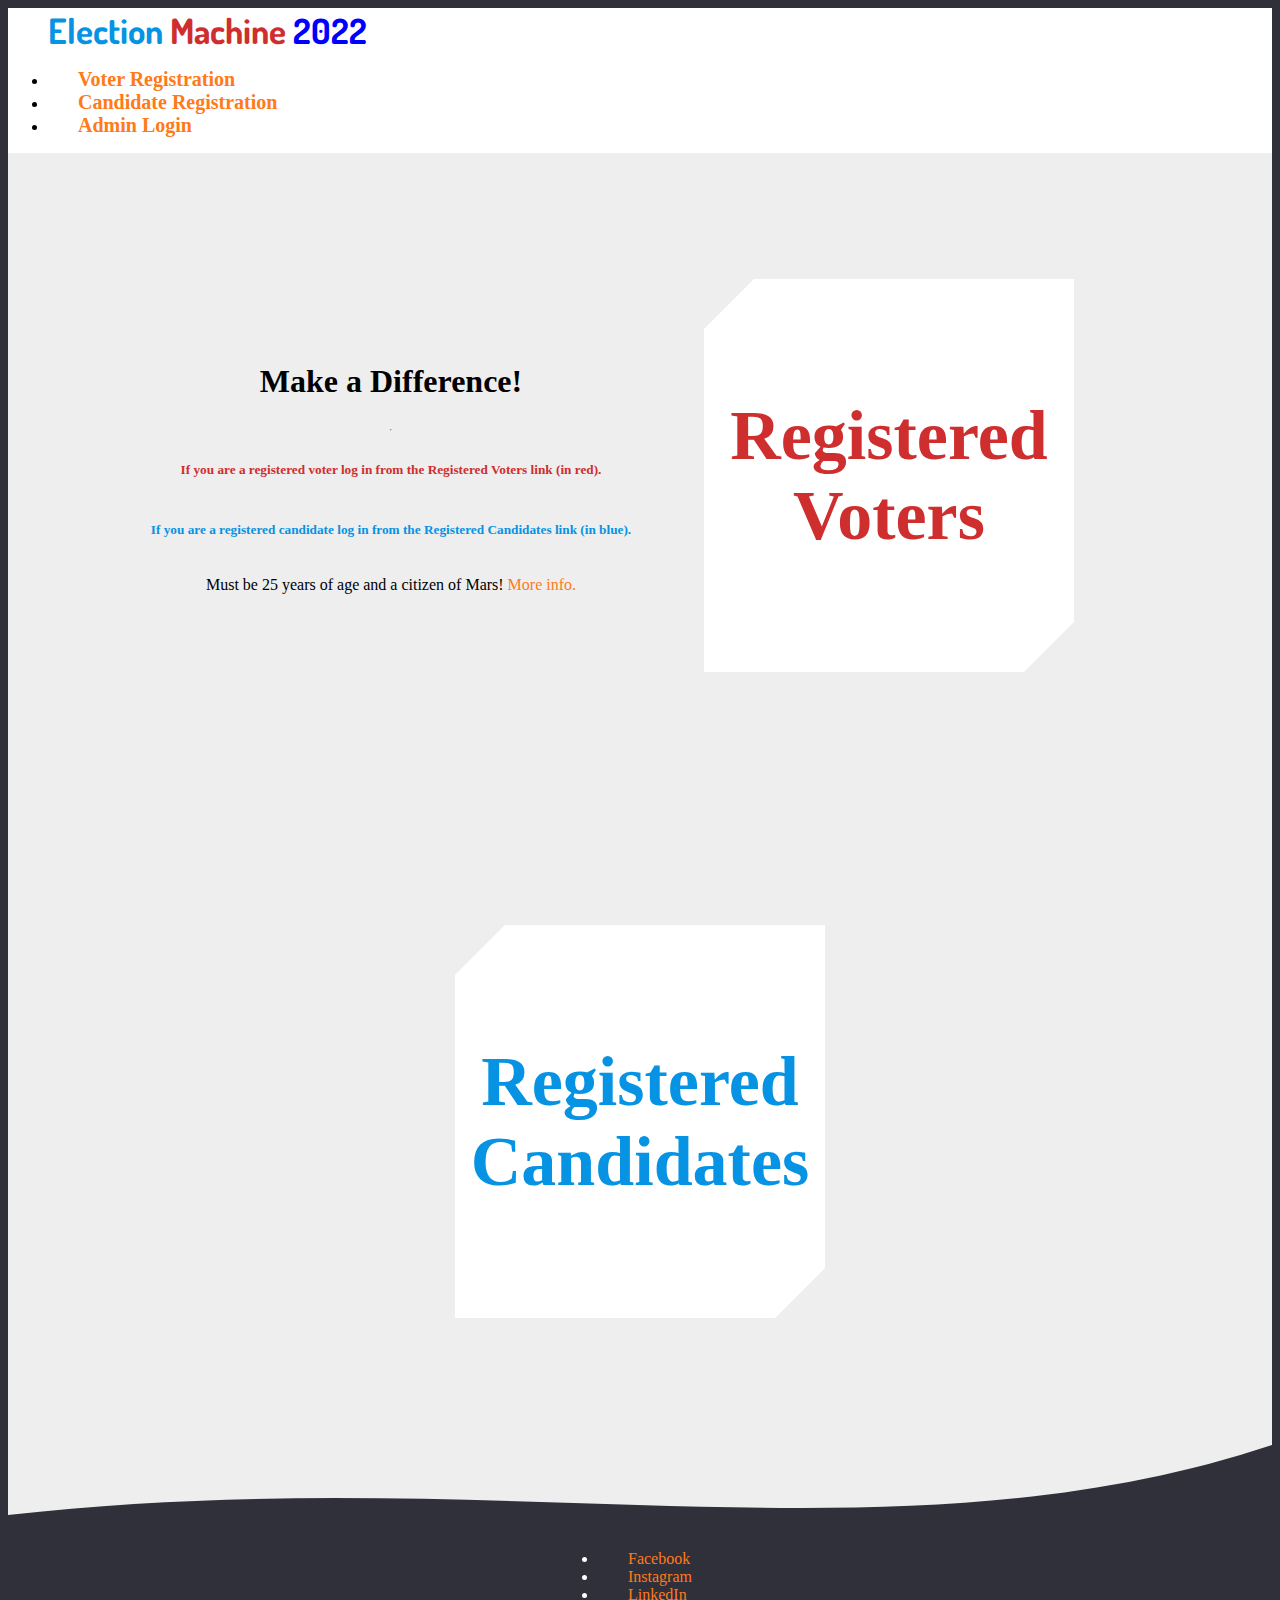
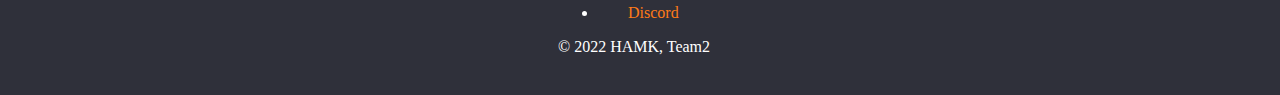
==== commit 3fc022c5: "Registration form added" ====
--- a/Team2Project/src/main/webapp/index.html
+++ b/Team2Project/src/main/webapp/index.html
@@ -35,7 +35,7 @@
 
 /* mouse over link */
 a:hover {
-	color: lime;
+	color: #000000;
 }
 
 /* selected link */
@@ -51,27 +51,14 @@
 			<nav class="navbar navbar-expand-lg navbar-light">
 				<div class="container-fluid">
 					<a class="navbar-brand" href="index.html"
-						style="color: #0000ff; font-family: 'Dosis', sans-serif; font-size: 20px;"><b>Main</b></a>
+						style="color: #0000ff; font-family: 'Dosis', sans-serif; font-size: 35px;"><b Style="color: #0693e3;">Election</b> <b Style="color: rgb(207, 46, 46);">Machine</b> <b>2022</b></a>
 					<div id="navbarNav">
 						<ul class="navbar-nav">
 							<li class="nav-item"><a class="nav-link active"
-								aria-current="page" href="#">Link</a></li>
-							<li class="nav-item"><a class="nav-link active" href="#">Link</a>
+								aria-current="page" href="votRegForm.html" style=" font-size: 20px"><b>Voter Registration</b></a></li>
+							<li class="nav-item"><a class="nav-link active" href="#" style=" font-size: 20px"><b>Candidate Registration</b></a>
 							</li>
-							<li class="nav-item"><a class="nav-link active" href="#">Link</a>
-							</li>
-							<li class="nav-item">
-								<!--anchor link added.--> <a class="nav-link active" href="#">Link</a>
-							</li>
-							<li class="nav-item">
-								<!--anchor link added.--> <a class="nav-link active" href="#">Link</a>
-							</li>
-							<li class="nav-item">
-								<!--anchor link added.--> <a class="nav-link active" href="#">Link</a>
-							</li>
-
-							<li class="nav-item">
-								<!--anchor link added.--> <a class="nav-link active" href="#">Link</a>
+							<li class="nav-item"><a class="nav-link active" href="#" style=" font-size: 20px"><b>Admin Login</b></a>
 							</li>
 						</ul>
 					</div>
@@ -83,93 +70,42 @@
 		<main>
 			<!--box with search bar starts here.-->
 			<div class="box">
-				<h1>Hello App Engine!</h1>
-
-				<table>
-					<tr>
-						<td colspan="2" style="font-weight: bold;">Available
-							Servlets:</td>
-					</tr>
-					<tr>
-						<td><a href='/hello'>The servlet</a></td>
-					</tr>
-				</table>
+			<div class="asuad">
+			<h1><b>Make a Difference!</b></h1><hr>
+			<h5 Style="color: rgb(207, 46, 46); text-align:center"><b>If you are a registered voter log in from the Registered Voters link (in red).</b></h5>
+			<h5 Style="color: #0693e3; text-align:center"><b>If you are a registered candidate log in from the Registered Candidates link (in blue).</b></h5>
+			<p>Must be 25 years of age and a citizen of Mars! <a href="#">More info.</a></p>
+			</div>
+					<div class="asuad">
+						<div class="box1">
+							<a class="div1" href="#">
+								<h1 class="orange" style="font-size: 70px;">
+									<b>Registered Voters</b>
+								</h1>
+							</a>
+						</div>
+					</div>
+					<div class="asuad">
+						<div class="box1">
+							<a class="div2" href="#">
+								<h1 class="blue" style="font-size: 70px;">
+									<b>Registered Candidates</b>
+								</h1>
+							</a>
+						</div>
+					</div>
 			</div>
 			<svg style="background-color: #2f303a;" width="100%" height="70"
 				viewbox="0 0 100 100" preserveAspectRatio="none">
-  	<path id="wavepath" d="M0,0  L100,0C70,180 39,20 0,100z"
+  			<path id="wavepath" d="M0,0  L100,0C70,180 39,20 0,100z"
 					fill="#ffffffea">
-	</svg>
-			<!--box with search bar ends here.-->
-			<!--other content.-->
-			<!--content ends here.-->
+			</svg>
+    <!--other content.-->
+			
+	<!--content ends here.-->
 		</main>
 		<!-- /#main -->
 		<footer>
-			<section class="mb-4" id="b">
-				<!--Section heading-->
-				<h2 class="h1-responsive font-weight-bold text-center my-4">Contact
-					Us</h2>
-				<!--Section description-->
-				<p class="text-center w-responsive mx-auto mb-5">Do you have any
-					questions? Please do not hesitate to contact us directly. Our team
-					will come back to you within a matter of hours to help you.</p>
-				<div class="row">
-					<div class="col-md-9 mb-md-0 mb-5">
-						<form id="contact-form" name="contact-form" action="mail.php"
-							method="POST">
-							<div class="row">
-								<div class="col-md-6">
-									<div class="md-form mb-0">
-										<input type="text" id="name" name="name" class="form-control">
-										<label for="name" class="">Your name</label>
-									</div>
-								</div>
-								<div class="col-md-6">
-									<div class="md-form mb-0">
-										<input type="text" id="email" name="email"
-											class="form-control"> <label for="email" class="">Your
-											email</label>
-									</div>
-								</div>
-							</div>
-							<div class="row">
-								<div class="col-md-12">
-									<div class="md-form mb-0">
-										<input type="text" id="subject" name="subject"
-											class="form-control"> <label for="subject" class="">Subject</label>
-									</div>
-								</div>
-							</div>
-							<div class="row">
-								<div class="col-md-12">
-									<div class="md-form">
-										<textarea id="message" name="message" rows="2"
-											class="form-control md-textarea"></textarea>
-										<label for="message">Your message</label>
-									</div>
-								</div>
-							</div>
-
-						</form>
-						<div class="text-center text-md-left">
-							<a class="btn btn-primary"
-								onclick="document.getElementById('contact-form').submit();">Send</a>
-						</div>
-						<div class="status"></div>
-					</div>
-					<div class="col-md-3 text-center">
-						<ul class="list-unstyled mb-0">
-							<li><i class="fas fa-map-marker-alt fa-2x"></i>
-								<p>Visamäentie 35 A, 13100 Hämeenlinna</p></li>
-							<li><i class="fas fa-phone mt-4 fa-2x"></i>
-								<p>(+358) 23456 789</p></li>
-							<li><i class="fas fa-envelope mt-4 fa-2x"></i>
-								<p>email@email.com</p></li>
-						</ul>
-					</div>
-				</div>
-			</section>
 			<div class="container">
 				<div class="py-3 my-4">
 					<ul class="nav justify-content-center border-bottom pb-3 mb-3">
@@ -178,7 +114,7 @@
 						<li class="nav-item"><a class="nav-link px-2 text-muted">LinkedIn</a></li>
 						<li class="nav-item"><a class="nav-link px-2 text-muted">Discord</a></li>
 					</ul>
-					<p class="text-center text-muted">&copy; 2022 HAMK, Basil</p>
+					<p class="text-center text-muted">&copy; 2022 HAMK, Team2</p>
 				</div>
 			</div>
 </body>
--- a/Team2Project/src/main/webapp/css/style.css
+++ b/Team2Project/src/main/webapp/css/style.css
@@ -27,7 +27,8 @@
 /*navbar bakground color change.
 */
 .navbar {
-    background-color: #c4c4c4;
+    background-color: #ffffff;
+    overflow: hidden;
 }
 /* Spaces between items are 
 increased in the navbar.*/
@@ -42,7 +43,7 @@
 }
 /**/
 .nav-link:hover {
-    background-color: #eeea14;
+    background-color: #1E90FF;
     border-radius: 25px;    
 }
 a:hover {
@@ -80,9 +81,9 @@
 .box {
     background-color: #ffffffea;
     width: auto;
-    height: 556px;
-    position: relative;
-    flex-direction: column;
+    height: auto;
+    position: relative;
+    flex-direction: raw;
     display: flex;
     flex-wrap: wrap; 
     justify-content: center; 
@@ -161,7 +162,7 @@
 }
 /*container.*/
 .asuad {
-    background-color: #000000;
+    background-color: #eeeeef;
     width: 498px;
     height: auto;
     position: relative;
@@ -273,23 +274,24 @@
 .box1 {
     background-color: #ffffff;
     color: #1d19f6;
-    width: 358px;
+    width: 370px;
     height: 393px;
     position: relative;
     flex-direction: row;
     display: flex;
     flex-wrap: wrap; 
+    text-align:center;
     justify-content: center; 
     align-items: center;
     text-shadow: 2px 2px 4px 
-    #000000
+    #eeeeef
     #494848;
 }
 .box1:before {
     content: '';
     position: absolute;
     top: 0; left: 0;
-    border-top: 50px solid #000000;
+    border-top: 50px solid #eeeeef;
     border-right: 50px solid #ffffff;
     width: 0;
 }
@@ -297,7 +299,7 @@
     content: '';
     position: absolute;
     bottom: 0; right: 0;
-    border-bottom: 50px solid #000000;
+    border-bottom: 50px solid #eeeeef;
     border-left: 50px solid #ffffff;
     width: 0;
 }
